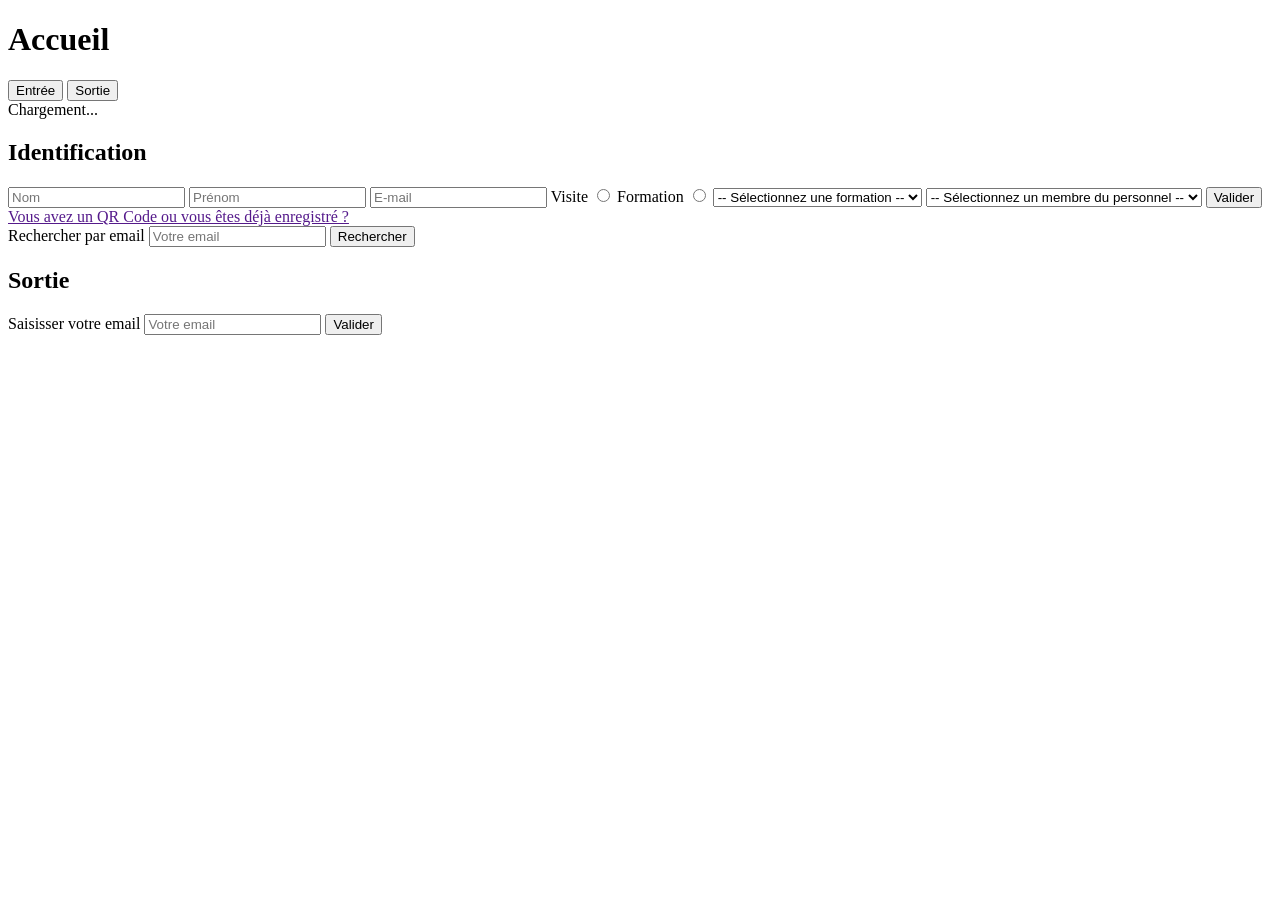
==== app/accueil.html @ 91f6e510 "add entree" ====
<!DOCTYPE html>
<html lang="fr">
<head>
  <meta charset="UTF-8">
  <meta name="viewport" content="width=device-width, initial-scale=1.0">
  <title>Accueil</title>
  <link rel="stylesheet" href="css/style.css">
  <script src="js/main.js" defer type="module"></script>
</head>
<body data-page="accueil">

  <header>
    <h1>Accueil</h1>
    <nav class="nav">
      <button class="tab-btn_entree">Entrée</button>
      <button class="tab-btn_sortie">Sortie</button>
    </nav>
  </header>  

  <main>

    <!-- Loader affiché pendant les appels API -->
    <div id="loader" class="hidden">
      <div>Chargement...</div>
    </div>

    <section class="enter-wrapper">

      <h2>Identification</h2>

      <form action="" id="enter-form">
        <label for="nom"></label>
        <input type="text" name="nom" placeholder="Nom" required>

        <label for="prenom"></label>
        <input type="text" name="prenom" placeholder="Prénom" required>

        <label for="email"></label>
        <input type="email" name="email" placeholder="E-mail" required>

        <label for="type">Visite</label>
        <input type="radio" name="type" value="visite" required class="type-visite">
        <label for="type">Formation</label>
        <input type="radio" name="type" value="formation" required class="type-formation">

        <label for="details"></label>
        <select name="details" class="details-formation hidden" required>
          <option value="" selected disabled>-- Sélectionnez une formation --</option>
        </select>

        <label for="details"></label>
        <select name="details" class="details-personnel hidden" required>
          <option value="" selected disabled>-- Sélectionnez un membre du personnel --</option>
        </select>

        <input type="hidden" name="date">
        <input type="hidden" name="heure_entree">

        <button type="submit">Valider</button>
      </form>

      <a href="" id="showRetourBtn">Vous avez un QR Code ou vous êtes déjà enregistré ?</a>

      <form action="" class="hidden" id="retour-form">
        <label for="email">Rechercher par email</label>
        <input type="email" name="email" placeholder="Votre email" required>
        <button type="submit">Rechercher</button>
      </form>

    </section>

    <section class="exit-wrapper hidden">

      <h2>Sortie</h2>

      <form action="" id="exit-form">
        <label for="email">Saisisser votre email</label>
        <input type="email" name="email" placeholder="Votre email" required>
        <button type="submit">Valider</button>
      </form>

    </section>

  </main>

  <footer>

  </footer>

</body>
</html>
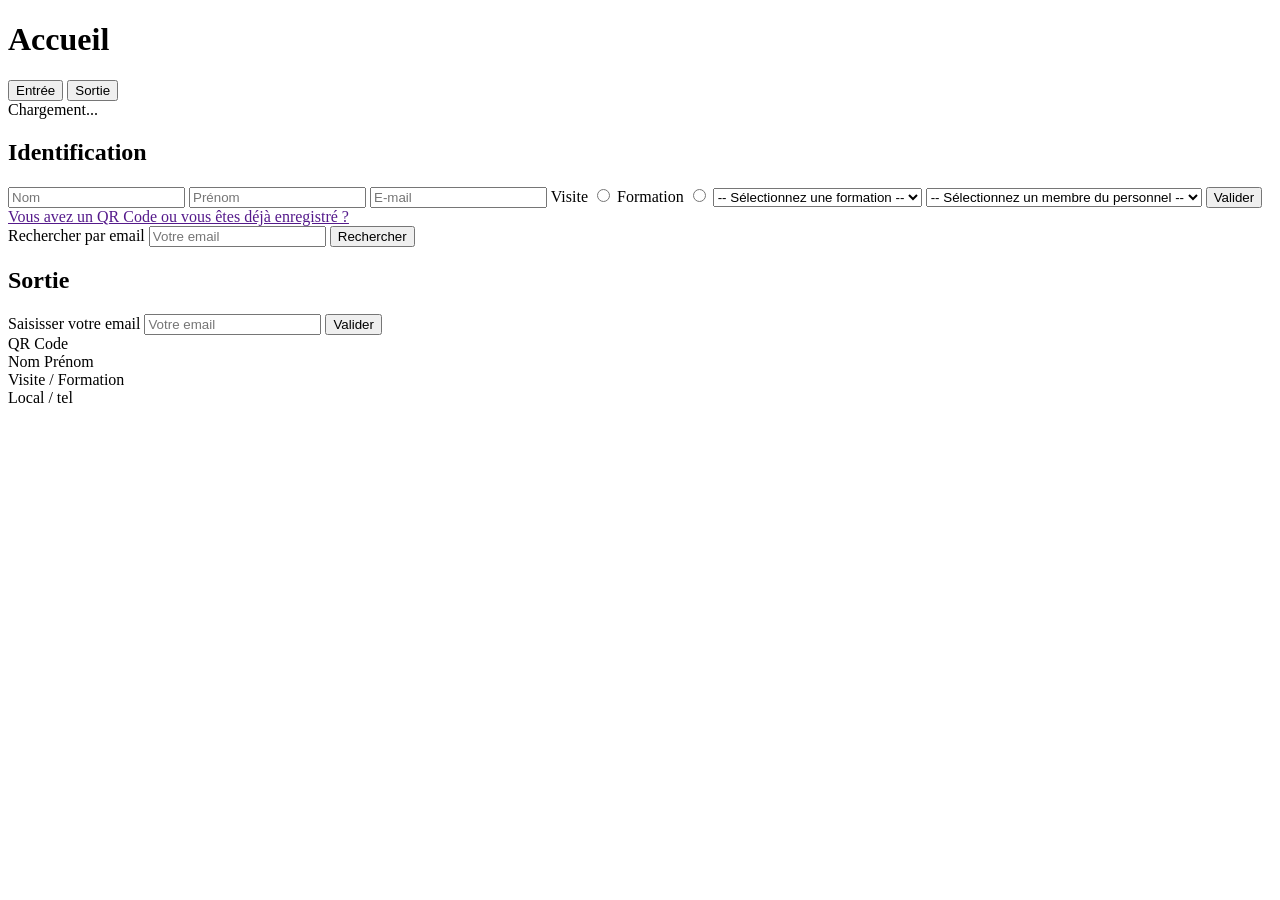
==== commit b3754793: "add printBadge" ====
--- a/app/accueil.html
+++ b/app/accueil.html
@@ -1,5 +1,6 @@
 <!DOCTYPE html>
 <html lang="fr">
+
 <head>
   <meta charset="UTF-8">
   <meta name="viewport" content="width=device-width, initial-scale=1.0">
@@ -7,79 +8,98 @@
   <link rel="stylesheet" href="css/style.css">
   <script src="js/main.js" defer type="module"></script>
 </head>
+
 <body data-page="accueil">
 
   <header>
-    <h1>Accueil</h1>
-    <nav class="nav">
-      <button class="tab-btn_entree">Entrée</button>
-      <button class="tab-btn_sortie">Sortie</button>
-    </nav>
-  </header>  
+
+  </header>
 
   <main>
 
-    <!-- Loader affiché pendant les appels API -->
-    <div id="loader" class="hidden">
-      <div>Chargement...</div>
+    <div class="content">
+
+      <h1>Accueil</h1>
+      <nav class="nav">
+        <button class="tab-btn_entree">Entrée</button>
+        <button class="tab-btn_sortie">Sortie</button>
+      </nav>
+
+      <!-- Loader affiché pendant les appels API -->
+      <div id="loader" class="hidden">
+        <div>Chargement...</div>
+      </div>
+
+      <section class="enter-wrapper">
+
+        <h2>Identification</h2>
+
+        <form action="" id="enter-form">
+          <label for="nom"></label>
+          <input type="text" name="nom" placeholder="Nom" required>
+
+          <label for="prenom"></label>
+          <input type="text" name="prenom" placeholder="Prénom" required>
+
+          <label for="email"></label>
+          <input type="email" name="email" placeholder="E-mail" required>
+
+          <label for="type">Visite</label>
+          <input type="radio" name="type" value="visite" required class="type-visite">
+          <label for="type">Formation</label>
+          <input type="radio" name="type" value="formation" required class="type-formation">
+
+          <label for="details"></label>
+          <select name="details" class="details-formation hidden" required>
+            <option value="" selected disabled>-- Sélectionnez une formation --</option>
+          </select>
+
+          <label for="details"></label>
+          <select name="details" class="details-personnel hidden" required>
+            <option value="" selected disabled>-- Sélectionnez un membre du personnel --</option>
+          </select>
+
+          <input type="hidden" name="date">
+          <input type="hidden" name="heure_entree">
+
+          <button type="submit">Valider</button>
+        </form>
+
+        <a href="" id="showRetourBtn">Vous avez un QR Code ou vous êtes déjà enregistré ?</a>
+
+        <form action="" class="hidden" id="retour-form">
+          <label for="email">Rechercher par email</label>
+          <input type="email" name="email" placeholder="Votre email" required>
+          <button type="submit">Rechercher</button>
+        </form>
+
+      </section>
+
+      <section class="exit-wrapper hidden">
+
+        <h2>Sortie</h2>
+
+        <form action="" id="exit-form">
+          <label for="email">Saisisser votre email</label>
+          <input type="email" name="email" placeholder="Votre email" required>
+          <button type="submit">Valider</button>
+        </form>
+
+      </section>
+
     </div>
 
-    <section class="enter-wrapper">
+    <div id="badge" class="etiquette hidden">
 
-      <h2>Identification</h2>
+      <div class="qr">QR Code</div>
 
-      <form action="" id="enter-form">
-        <label for="nom"></label>
-        <input type="text" name="nom" placeholder="Nom" required>
+      <div class="content">
+        <div id="badge-nom">Nom Prénom</div>
+        <div id="badge-info">Visite / Formation</div>
+        <div id="badge-local">Local / tel</div>
+      </div>
 
-        <label for="prenom"></label>
-        <input type="text" name="prenom" placeholder="Prénom" required>
-
-        <label for="email"></label>
-        <input type="email" name="email" placeholder="E-mail" required>
-
-        <label for="type">Visite</label>
-        <input type="radio" name="type" value="visite" required class="type-visite">
-        <label for="type">Formation</label>
-        <input type="radio" name="type" value="formation" required class="type-formation">
-
-        <label for="details"></label>
-        <select name="details" class="details-formation hidden" required>
-          <option value="" selected disabled>-- Sélectionnez une formation --</option>
-        </select>
-
-        <label for="details"></label>
-        <select name="details" class="details-personnel hidden" required>
-          <option value="" selected disabled>-- Sélectionnez un membre du personnel --</option>
-        </select>
-
-        <input type="hidden" name="date">
-        <input type="hidden" name="heure_entree">
-
-        <button type="submit">Valider</button>
-      </form>
-
-      <a href="" id="showRetourBtn">Vous avez un QR Code ou vous êtes déjà enregistré ?</a>
-
-      <form action="" class="hidden" id="retour-form">
-        <label for="email">Rechercher par email</label>
-        <input type="email" name="email" placeholder="Votre email" required>
-        <button type="submit">Rechercher</button>
-      </form>
-
-    </section>
-
-    <section class="exit-wrapper hidden">
-
-      <h2>Sortie</h2>
-
-      <form action="" id="exit-form">
-        <label for="email">Saisisser votre email</label>
-        <input type="email" name="email" placeholder="Votre email" required>
-        <button type="submit">Valider</button>
-      </form>
-
-    </section>
+    </div>
 
   </main>
 
@@ -88,4 +108,5 @@
   </footer>
 
 </body>
+
 </html>
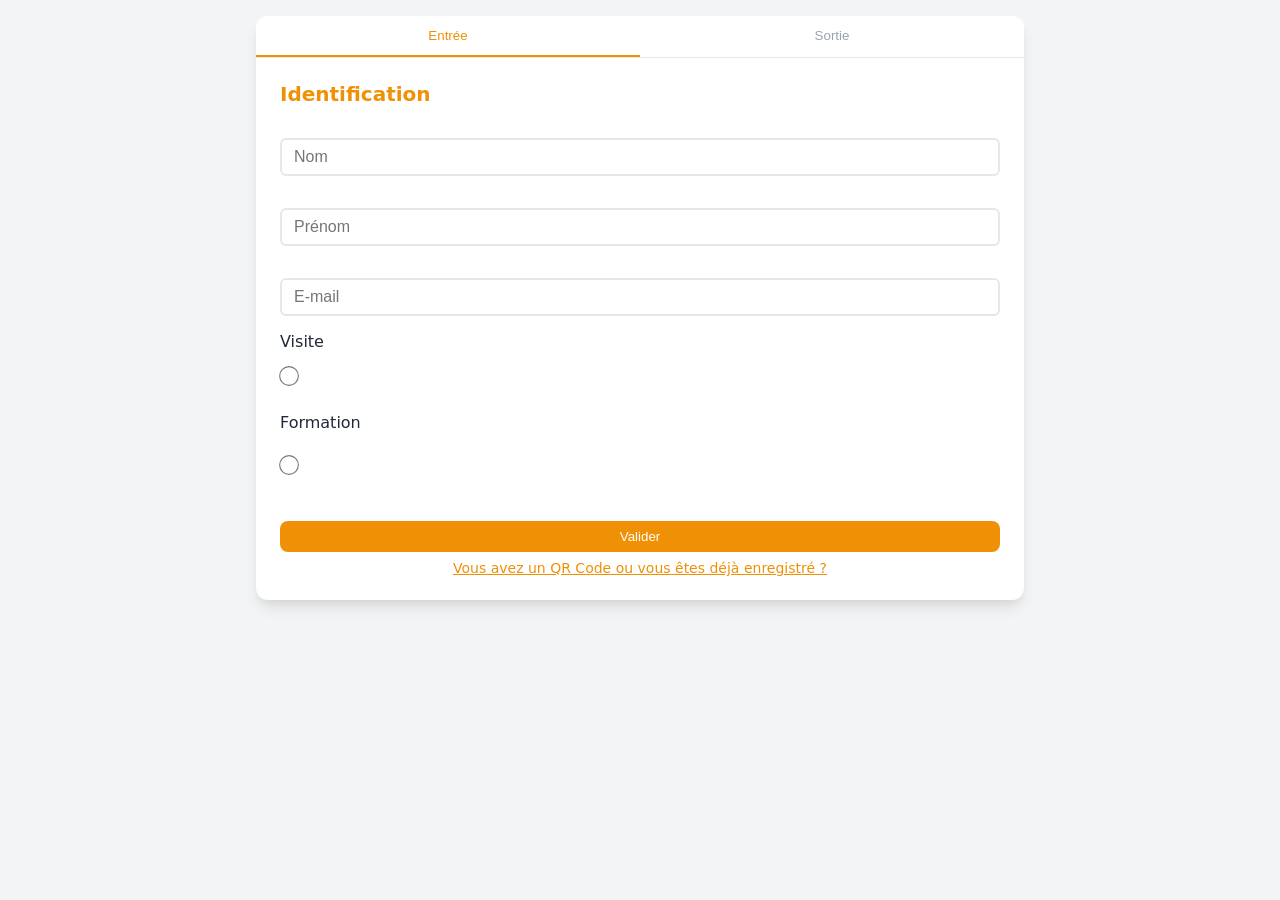
==== commit e8eb19d9: "Add CSS" ====
--- a/app/accueil.html
+++ b/app/accueil.html
@@ -17,7 +17,7 @@
 
   <main>
 
-    <div class="content">
+    <div class="content screen-only">
 
       <h1>Accueil</h1>
       <nav class="nav">
